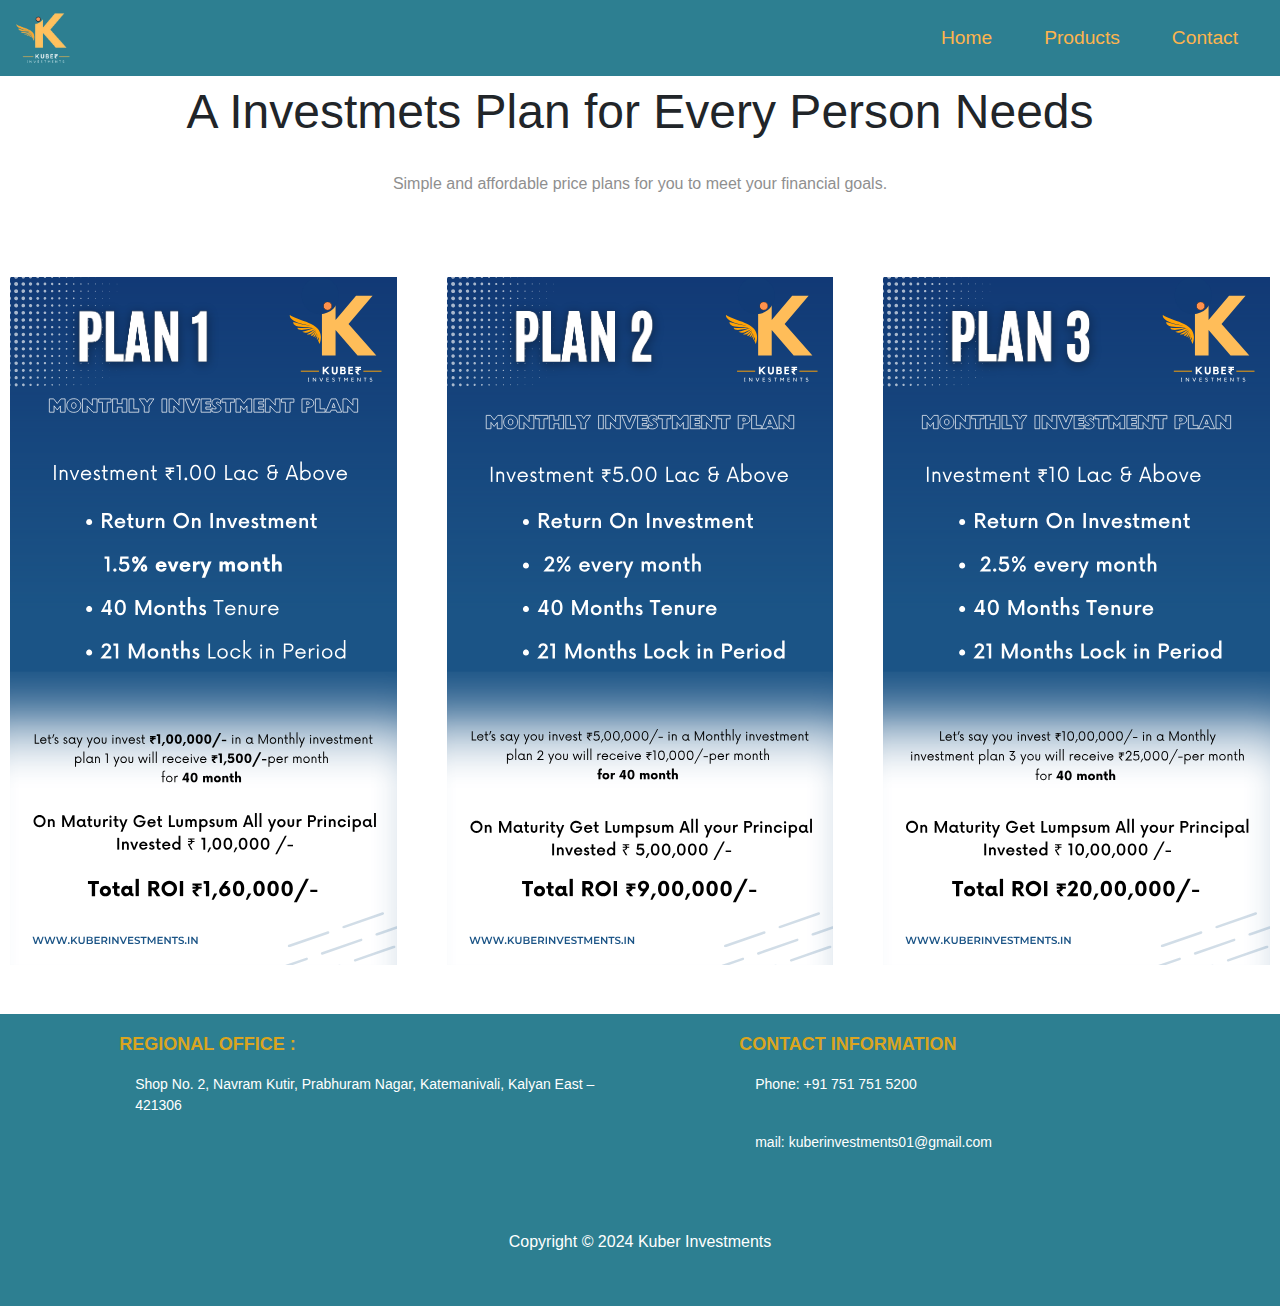
==== html/products.html @ 5bfbffd2 "website working" ====
<!DOCTYPE html>
<html lang="en">
<head>
    <meta charset="UTF-8">
    <meta name="viewport" content="width=device-width, initial-scale=1.0">
    <title>Products</title>
    <link href="../css/style.css" rel="stylesheet">
 
<!-- Bootstrap -->
<link rel="stylesheet" href="https://stackpath.bootstrapcdn.com/bootstrap/4.4.1/css/bootstrap.min.css" integrity="sha384-Vkoo8x4CGsO3+Hhxv8T/Q5PaXtkKtu6ug5TOeNV6gBiFeWPGFN9MuhOf23Q9Ifjh" crossorigin="anonymous">
<!-- Google Fonts -->
<link href="https://fonts.googleapis.com/css?family=Montserrat|Ubuntu&display=swap" rel="stylesheet">
<!-- Font awesome -->
<link rel="stylesheet" href="https://use.fontawesome.com/releases/v5.12.0/css/all.css" integrity="sha384-REHJTs1r2ErKBuJB0fCK99gCYsVjwxHrSU0N7I1zl9vZbggVJXRMsv/sLlOAGb4M" crossorigin="anonymous">
<!-- Bootstrap Java Query -->
<script src="https://code.jquery.com/jquery-3.4.1.slim.min.js" integrity="sha384-J6qa4849blE2+poT4WnyKhv5vZF5SrPo0iEjwBvKU7imGFAV0wwj1yYfoRSJoZ+n" crossorigin="anonymous"></script>
<script src="https://cdn.jsdelivr.net/npm/popper.js@1.16.0/dist/umd/popper.min.js" integrity="sha384-Q6E9RHvbIyZFJoft+2mJbHaEWldlvI9IOYy5n3zV9zzTtmI3UksdQRVvoxMfooAo" crossorigin="anonymous"></script>
<script src="https://stackpath.bootstrapcdn.com/bootstrap/4.4.1/js/bootstrap.min.js" integrity="sha384-wfSDF2E50Y2D1uUdj0O3uMBJnjuUD4Ih7YwaYd1iqfktj0Uod8GCExl3Og8ifwB6" crossorigin="anonymous"></script>    <script>
        // JavaScript to redirect to soon.html after 15 seconds
        // setTimeout(function(){
        //     window.location.href = "../KUBER/html/soon.html" // Redirects to soon.html
        // }, 10000);
    </script>
</head>
<body>
     <!-- Nav Bar -->
     <nav class="navbar navbar-expand-sm"> <!-- Added bg-dark for visibility -->
        <a class="navbar-brand" href="#">
            <img src="../images/ku.png" alt="Your Logo" style="height: 50px;"> <!-- Adjust the path and size -->
        </a>
        <button class="navbar-toggler" type="button" data-toggle="collapse" data-target="#navbarNav" aria-controls="navbarNav" aria-expanded="false" aria-label="Toggle navigation">
            <span class="navbar-toggler-icon"></span>
        </button>
        <div class="collapse navbar-collapse" id="navbarNav">
            <ul class="navbar-nav ml-auto">
                <li class="nav-item">
                  <a class="nav-link" href="../index.html" style="color: #FDB44D;"> Home</a>
                </li>   
                <li class="nav-item">
                  <a class="nav-link" href="#" style="color: #FDB44D;">Products</a>
                </li>
                <!-- <li class="nav-item">
                  <a class="nav-link" href="#about">About Us</a>
                </li> -->
                <li class="nav-item">
                    <a class="nav-link" href="#footer" style="color: #FDB44D;">Contact</a>
                  </li>
              </ul>
        </div>
    </nav>
   

   <!-- Pricing -->

  <section id="pricing" class="white-section">

    <h2 class="pricing-heading">A Investmets Plan for Every Person Needs</h2>
    <p>Simple and affordable price plans for you to meet your financial goals.</p>

    <div class="row">
      <div class="col-lg-4 col-md-6 pricing-column">
        <div class="banner-image-container">
            <img src="../images/plana.svg" alt="Person with megaphone" class="banner-image">
        </div>
        </div>
        <div class="col-lg-4 col-md-6 pricing-column">
            <div class="banner-image-container">
                <img src="../images/2.svg" alt="Person with megaphone" class="banner-image">
            </div>
            </div>
            <div class="col-lg-4 col-md-6 pricing-column">
                <div class="banner-image-container">
                    <img src="../images/3.svg" alt="Person with megaphone" class="banner-image">
                </div>
                </div>
    </div>


  </section>


    <div class="footer">
        <div class="footer-column">
            <h4>Regional Office :</h4>
            <p class="white-color">Shop No. 2, Navram Kutir, Prabhuram Nagar, Katemanivali, Kalyan East – 421306</p>
        </div>
        <div class="footer-column">
            <h4>Contact Information</h4>
            <p class="white-color"><i class="fa fa-phone"></i> Phone: +91 751 751 5200</p>
            <p class="white-color"><i class="fa fa-envelope"></i> mail: kuberinvestments01@gmail.com</p>
        </div>
        <!-- <div class="footer-column">
            <h4>Other Links</h4>
            <p><a href="#">News section</a></p>
            <p><a href="#">Resources</a></p>
            <p><a href="#">Disclaimer</a></p>
        </div> -->
     </div>
    <div class="footer copyright">
        <p class="white-color">Copyright © 2024 Kuber Investments</p>
    </div> 
    
    <script src="./script/script.js"></script>
</body>
</html>
---- css/style.css ----
/********************ID Tags**************/ 
/* #pricing{
  padding: 6.25rem;
} */


/******************Elements Tags******************/
body{
  font-family: 'Montserrat', sans-serif;
  text-align: center;


}
h1, h2, h3{
  font-family: "Montserrat-Bold",sans-serif;
  font-weight: bold;
}
p{
  padding: 1rem;
  color: #8f8f8f;

}

body .navbar {
    background-color: #2D7F91;
    color: #FDB44D; /* Change to any color you like */
}

body .navbar-dark .navbar-nav .nav-link {
    color: #FDB44D; /* Ensures this takes precedence over other similar styles */
}


/******************************************** Section *****************************************/
.color-section{
  background-color: #ff4c68;
    color: #fff;
}
.white-section{
    background-color: #ffff;
}
/* ***********************************Title******************************************* */

#title .container-fluid{
  padding: 3% 15% 7%;
  text-align: left;
}
.container{
  padding: 0;
}

.navbar{
  padding: 0 0 4.5rem;
}
.navbar-brand{
  font-family: "Ubuntu",sans-serif;
  font-size: 2.5rem;
  font-weight: bold;
}

.nav-item{
padding: 0 18px;
}
.nav-link{
  font-size: 1.2rem;
  font-family: "Montserrat-light", sans-serif;
}
.navbar {
    background-color: #FDB44D; /* Change to any color you like */
}

/* Navbar link colors */
.navbar-dark .navbar-nav .nav-link {
    color: #FDB44D; /* Change to any color you like */
}
.btn-download{
  margin: 5% 3% 5% 0;
}
.title-image{
  width: 60%;
  transform: rotate(25deg);
  position: absolute;
  right: 30%;
 }
 /************************************* Features *************************************/
 .features-paragraph{
   color: #8f8f8f;
 }
 .pt:hover {
     color: #ff4c68 !important;
 }
 .feature-box{
   padding: 4.5%;
 }
 .features-h3{
   font-size: 1.5rem;
 }
 .pad{
   padding-right: 0;
 }
 /* **********************Testimonials section ***********************************/
 .testimonials-heading{
   font-size: 3rem;
   line-height: 1.5;
 }
 .dog-image{
   border-radius: 100%;
   width: 10%;
   margin: 1.25rem;
 }
 .carousel-inner{
     padding: 7% 12%;
 }
 /******************************* Press Section *************************************/
.press-image{
  width: 15%;
  margin: 20px 20px 50px ;
}
/****************************** Pricing******************************************** */
.pricing-heading{
  font-size: 3rem;
  line-height: 1.5;
}
.pricing-h3{
  font-size: 1.5rem;
}
.price-button
{
  width: 100%;
}
.pricing-column{
  padding: 3% 2%;
}
/************************************************ cta ******************************************/

/****************************************** Footer ***********************************/
.footer-image{
  padding-left: 1rem;
}
/**************************************** @media query ************************************/

@media (max-width:1028px) {
  #title{
    text-align: center;
  }
  .title-image{
    position: static;
    transform: rotate(0);
  }

}



.white-section {
    background-color: #fff; /* Assuming a white background for the section */
    text-align: center;
  }
  
  .image-row {
    display: flex; /* This will line up your images in a row */
    justify-content: space-around; /* This will add space between the images */
    align-items: center; /* Aligns images vertically in the center */
    max-width: 1200px; /* Adjust based on your design needs */
    margin: 0 auto; /* Center the row */
  }
  
  .banner-image-container {
    flex: 0 0 auto; /* Do not grow or shrink, base size off content */
    padding: 10px; /* Optional: add padding around images */
  }
  
  .banner-image {
    max-width: 100%; /* Makes image responsive */
    height: auto; /* Maintain aspect ratio */
    max-height: 40%; /* Max height for the images */
  }

/* Footer Section */
.footer {
    background-color: #2D7F91;
    color: #DAA520; /* White text */
    display: flex;
    justify-content: center;
    padding: 20px; /* Spacing inside the footer */
    width: 100vw;
}

.footer-column {
    flex: 1; 
    padding-left: 8%;/* Basic flex grow to maintain structure */
}


.footer-column h4 {
    margin-bottom: 2px; /* Space below the heading */
    font-size: 18px; /* Heading font size */
    text-transform: uppercase; /* Uppercase letters for headings */
    font-weight: bold; /* Bold font weight for headings */
}

.footer-column p {
    font-size: 14px; /* Paragraph font size */
    margin-bottom: 5px; /* Space below each paragraph */
    line-height: 1.5; /* Line height for readability */
}

.footer-bottom {
    text-align: center; /* Center the text */
    border-top: 1px solid #ffffff; /* White top border */
    padding-top: 10px; /* Space above the text */
    font-size: 12px; /* Font size for copyright text */
    background-color: #00382E; /* Slightly darker background for contrast */
    color: #ffffff; /* White text */
}

/* Optional: Responsive adjustments */
@media (max-width: 768px) {
    .footer {
        flex-direction: column; /* Stack the columns vertically on small screens */
        text-align: center;
    }

    .footer-column {
        margin-bottom: 20px; /* Space between stacked columns */
    }
}
.white-color {
    color: #FFFFFF; /* Change this color to whatever you want */
}
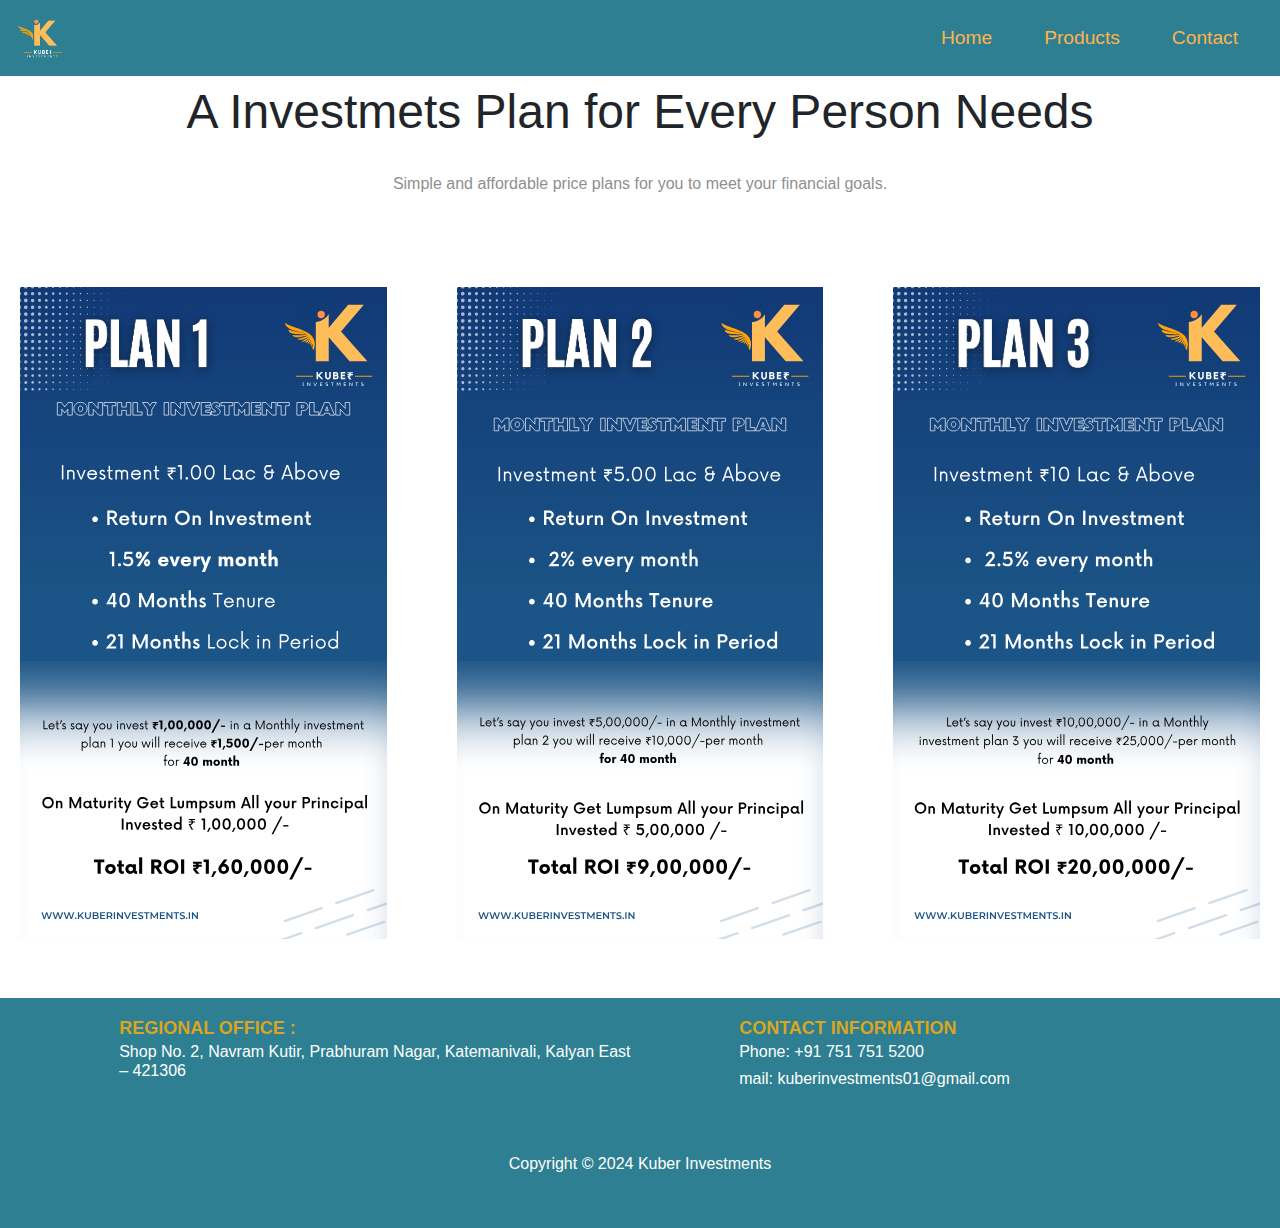
==== commit c0454bd5: "website complete" ====
--- a/html/products.html
+++ b/html/products.html
@@ -82,12 +82,12 @@
     <div class="footer">
         <div class="footer-column">
             <h4>Regional Office :</h4>
-            <p class="white-color">Shop No. 2, Navram Kutir, Prabhuram Nagar, Katemanivali, Kalyan East – 421306</p>
+            <h6 class="white-color">Shop No. 2, Navram Kutir, Prabhuram Nagar, Katemanivali, Kalyan East – 421306</h6>
         </div>
         <div class="footer-column">
             <h4>Contact Information</h4>
-            <p class="white-color"><i class="fa fa-phone"></i> Phone: +91 751 751 5200</p>
-            <p class="white-color"><i class="fa fa-envelope"></i> mail: kuberinvestments01@gmail.com</p>
+            <h6 class="white-color"><i class="fa fa-phone"></i> Phone: +91 751 751 5200</h6>
+            <h6 class="white-color"><i class="fa fa-envelope"></i> mail: kuberinvestments01@gmail.com</h6>
         </div>
         <!-- <div class="footer-column">
             <h4>Other Links</h4>
--- a/css/style.css
+++ b/css/style.css
@@ -167,7 +167,7 @@
   
   .banner-image-container {
     flex: 0 0 auto; /* Do not grow or shrink, base size off content */
-    padding: 10px; /* Optional: add padding around images */
+    padding: 20px; /* Optional: add padding around images */
   }
   
   .banner-image {
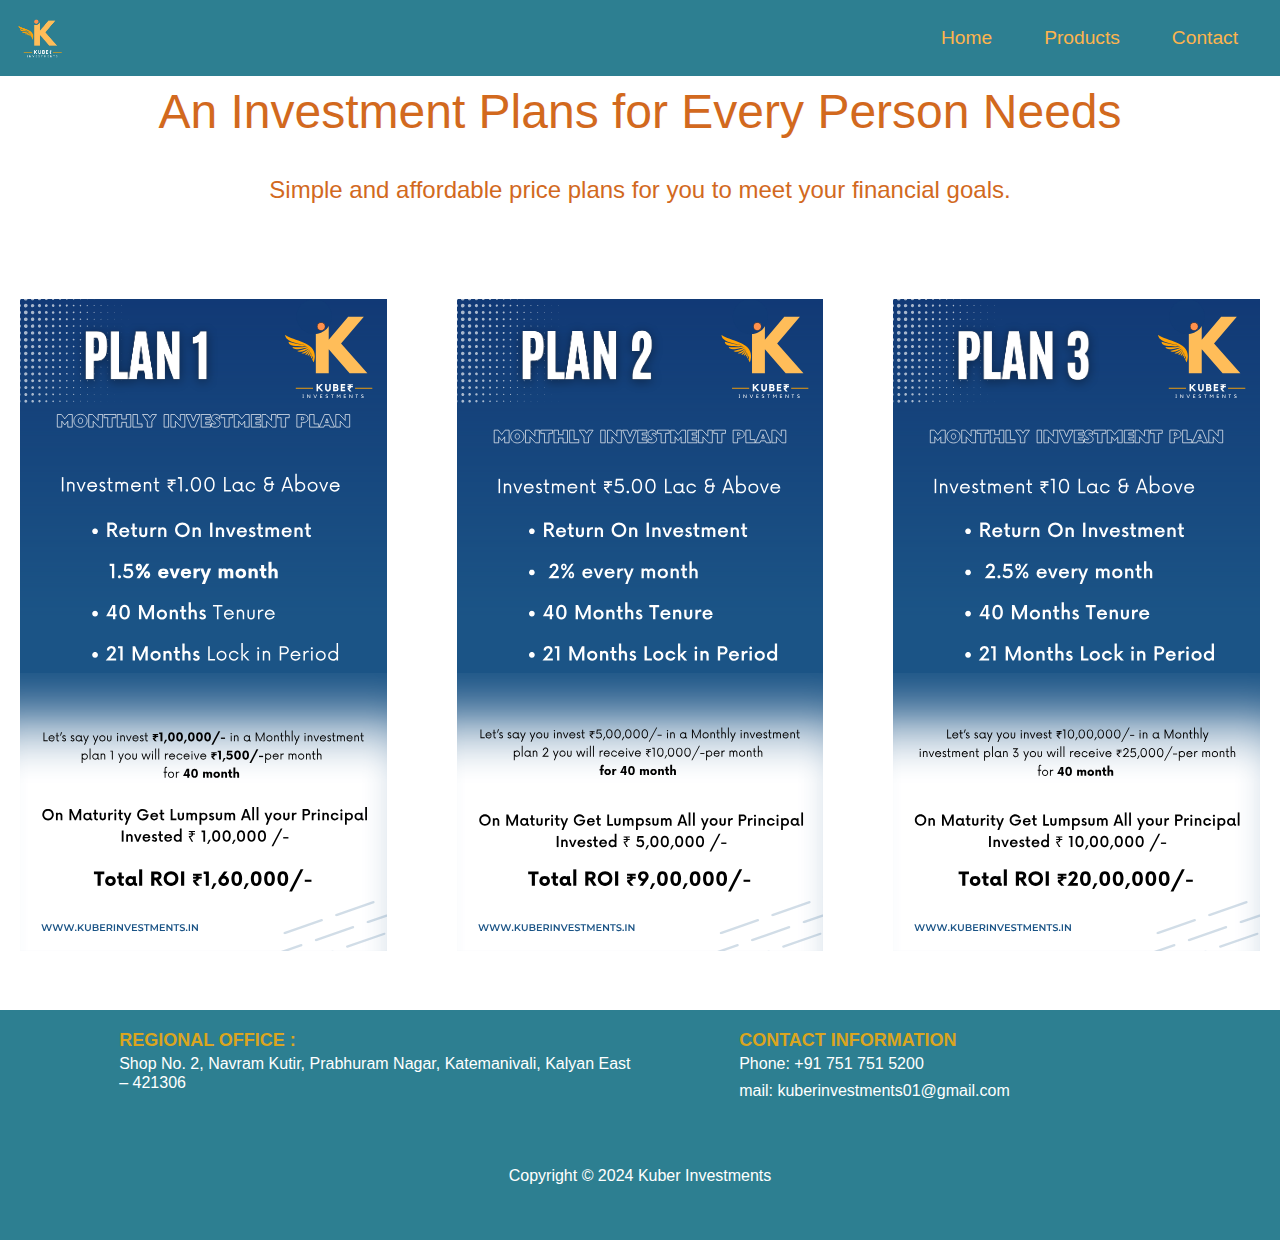
==== commit 837d52f4: "website complete" ====
--- a/html/products.html
+++ b/html/products.html
@@ -54,8 +54,8 @@
 
   <section id="pricing" class="white-section">
 
-    <h2 class="pricing-heading">A Investmets Plan for Every Person Needs</h2>
-    <p>Simple and affordable price plans for you to meet your financial goals.</p>
+    <h2 class="pricing-heading">An Investment Plans for Every Person Needs</h2>
+    <p class="testimonials-heading">Simple and affordable price plans for you to meet your financial goals.</p>
 
     <div class="row">
       <div class="col-lg-4 col-md-6 pricing-column">
--- a/css/style.css
+++ b/css/style.css
@@ -100,8 +100,9 @@
  }
  /* **********************Testimonials section ***********************************/
  .testimonials-heading{
-   font-size: 3rem;
+   font-size: 1.5rem;
    line-height: 1.5;
+   color: chocolate;
  }
  .dog-image{
    border-radius: 100%;
@@ -120,6 +121,7 @@
 .pricing-heading{
   font-size: 3rem;
   line-height: 1.5;
+  color: chocolate;
 }
 .pricing-h3{
   font-size: 1.5rem;
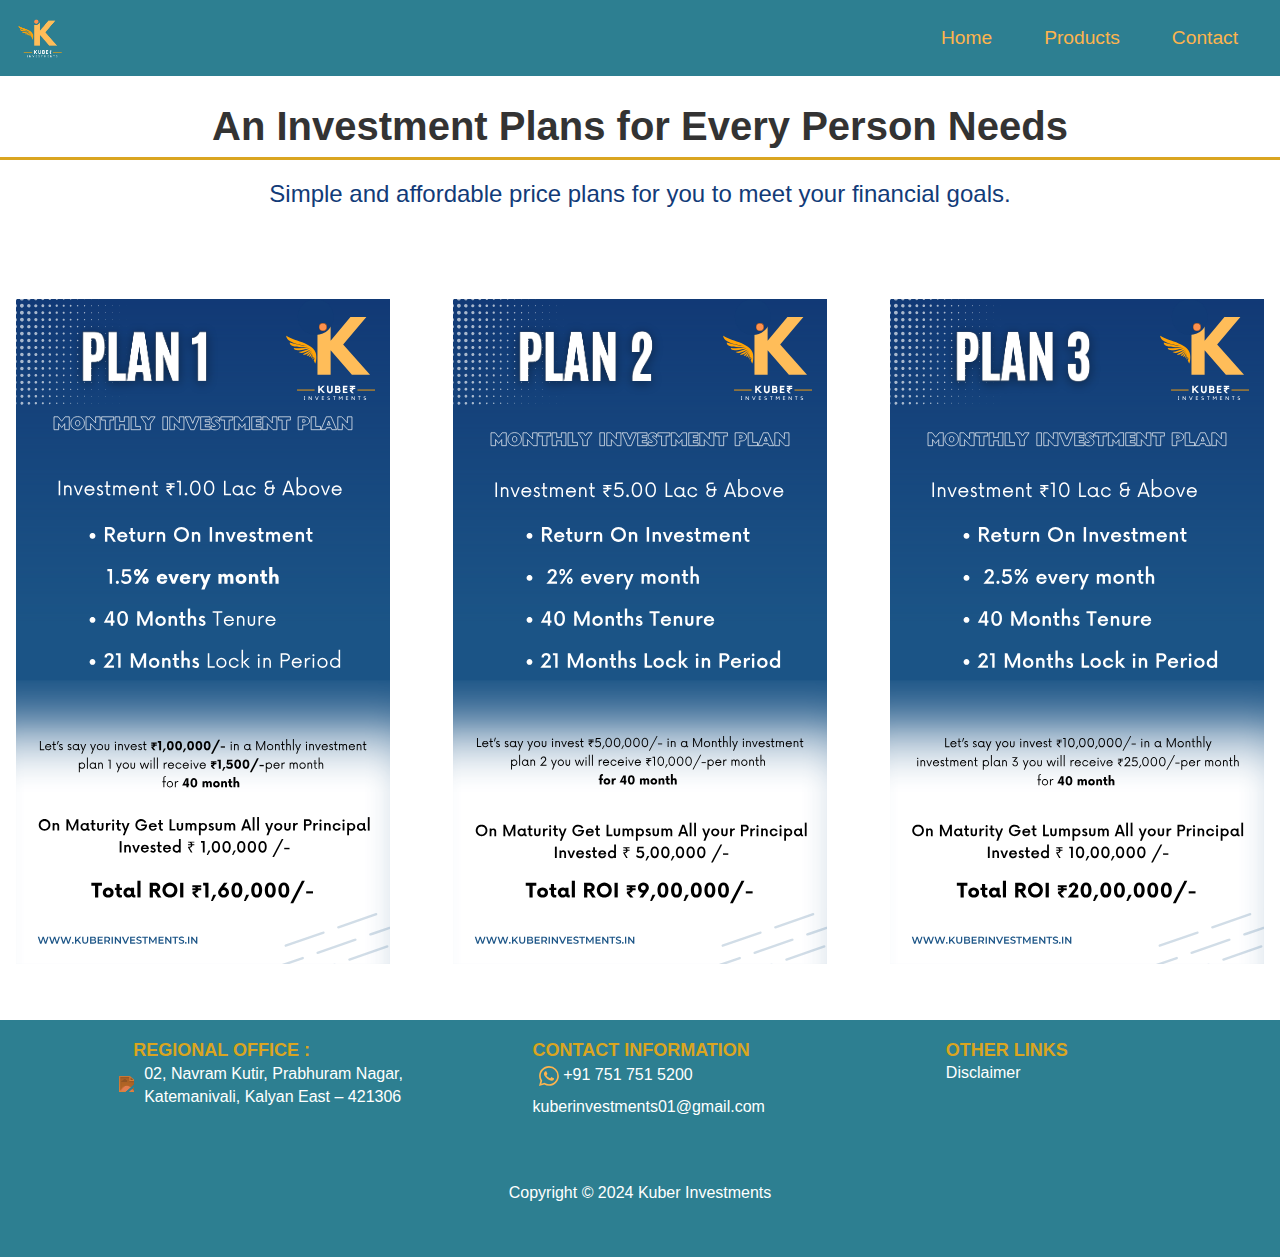
==== commit 61494557: "mobile complete" ====
--- a/html/products.html
+++ b/html/products.html
@@ -54,7 +54,7 @@
 
   <section id="pricing" class="white-section">
 
-    <h2 class="pricing-heading">An Investment Plans for Every Person Needs</h2>
+    <h2 class="company-name">An Investment Plans for Every Person Needs</h2>
     <p class="testimonials-heading">Simple and affordable price plans for you to meet your financial goals.</p>
 
     <div class="row">
@@ -79,26 +79,34 @@
   </section>
 
 
+  <section id="footer">
     <div class="footer">
         <div class="footer-column">
-            <h4>Regional Office :</h4>
-            <h6 class="white-color">Shop No. 2, Navram Kutir, Prabhuram Nagar, Katemanivali, Kalyan East – 421306</h6>
+            <h4 style="margin-left: 4.5%;">Regional Office :</h4>
+            <div class="location-info">
+              <img src="https://cdn.fundsindia.com/prelogin/images/location-pin.svg" alt="map-pin" width="15px" height="20px" style="filter: invert(67%) sepia(81%) saturate(358%) hue-rotate(345deg) brightness(97%) contrast(105%);">
+              <div class="address">
+                  <h6 class="white-color" style="margin-bottom: 0;">02, Navram Kutir, Prabhuram Nagar,</h6>
+                  <h6 class="white-color">Katemanivali, Kalyan East – 421306</h6>
+              </div>
+          </div>
+          </div>
+        <div class="footer-column">
+            <h4>Contact Information</h4>
+            <h6 class="white-color"><i class="fa fa-phone" style="color: #FDB44D;"></i><img class="fa fa-whatsapp" width="20px" height="26px" style="filter: invert(67%) sepia(81%) saturate(358%) hue-rotate(345deg) brightness(97%) contrast(105%); margin-left: 2%; font-weight: bold;" src="../images/whatsapp.svg"></i> +91 751 751 5200</h6>
+            <h6 class="white-color"><i class="fa fa-envelope" style="color: #FDB44D;"></i> kuberinvestments01@gmail.com</h6>
         </div>
         <div class="footer-column">
-            <h4>Contact Information</h4>
-            <h6 class="white-color"><i class="fa fa-phone"></i> Phone: +91 751 751 5200</h6>
-            <h6 class="white-color"><i class="fa fa-envelope"></i> mail: kuberinvestments01@gmail.com</h6>
+            <h4>Other Links</h4>
+            <h6 class="white-color"><a href="#" class="white-color">Disclaimer</a></p>
+            <!-- <p><a href="#">Resources</a></p>
+            <p><a href="#">Disclaimer</a></p> -->
         </div>
-        <!-- <div class="footer-column">
-            <h4>Other Links</h4>
-            <p><a href="#">News section</a></p>
-            <p><a href="#">Resources</a></p>
-            <p><a href="#">Disclaimer</a></p>
-        </div> -->
-     </div>
+    </div>
     <div class="footer copyright">
         <p class="white-color">Copyright © 2024 Kuber Investments</p>
-    </div> 
+    </div>
+    </section> 
     
     <script src="./script/script.js"></script>
 </body>
--- a/css/style.css
+++ b/css/style.css
@@ -102,7 +102,7 @@
  .testimonials-heading{
    font-size: 1.5rem;
    line-height: 1.5;
-   color: chocolate;
+   color: #123B78;
  }
  .dog-image{
    border-radius: 100%;
@@ -121,7 +121,7 @@
 .pricing-heading{
   font-size: 3rem;
   line-height: 1.5;
-  color: chocolate;
+  color: #123B78;
 }
 .pricing-h3{
   font-size: 1.5rem;
@@ -132,6 +132,26 @@
 }
 .pricing-column{
   padding: 3% 2%;
+}
+
+.company-name {
+  font-size: 2.5rem;
+  color: #333333;
+  font-weight: bold;
+  margin-top: 2%;
+  margin-bottom: 10px;
+  position: relative; /* Needed for positioning the pseudo-element */
+}
+
+.company-name::after {
+  content: ''; /* Creates a pseudo-element */
+  display: block; /* Makes it a block to fill the space */
+  width: 100%; /* Matches the element's full width */
+  height: 3px; /* Height of the underline */
+  background-color: #DAA520; /* Gold color */
+  position: absolute; /* Positions absolutely within the relative parent */
+  bottom: -10px; /* Position below the text */
+  left: 0; /* Aligns left to the container */
 }
 /************************************************ cta ******************************************/
 
@@ -169,7 +189,7 @@
   
   .banner-image-container {
     flex: 0 0 auto; /* Do not grow or shrink, base size off content */
-    padding: 20px; /* Optional: add padding around images */
+    padding: 4%; /* Optional: add padding around images */
   }
   
   .banner-image {
@@ -177,56 +197,79 @@
     height: auto; /* Maintain aspect ratio */
     max-height: 40%; /* Max height for the images */
   }
-
 /* Footer Section */
 .footer {
-    background-color: #2D7F91;
-    color: #DAA520; /* White text */
-    display: flex;
-    justify-content: center;
-    padding: 20px; /* Spacing inside the footer */
-    width: 100vw;
+  background-color: #2D7F91;
+  color: #DAA520; /* White text */
+  display: flex;
+  justify-content: center;
+  padding: 20px; /* Spacing inside the footer */
+  width: 100vw;
 }
 
 .footer-column {
-    flex: 1; 
-    padding-left: 8%;/* Basic flex grow to maintain structure */
+  flex: 1; 
+  padding-left: 8%;/* Basic flex grow to maintain structure */
 }
 
 
 .footer-column h4 {
-    margin-bottom: 2px; /* Space below the heading */
-    font-size: 18px; /* Heading font size */
-    text-transform: uppercase; /* Uppercase letters for headings */
-    font-weight: bold; /* Bold font weight for headings */
+  margin-bottom: 2px; /* Space below the heading */
+  font-size: 18px; /* Heading font size */
+  text-transform: uppercase; /* Uppercase letters for headings */
+  font-weight: bold; /* Bold font weight for headings */
 }
 
 .footer-column p {
-    font-size: 14px; /* Paragraph font size */
-    margin-bottom: 5px; /* Space below each paragraph */
-    line-height: 1.5; /* Line height for readability */
+  font-size: 14px; /* Paragraph font size */
+  margin-bottom: 5px; /* Space below each paragraph */
+  line-height: 1.5; /* Line height for readability */
 }
 
 .footer-bottom {
-    text-align: center; /* Center the text */
-    border-top: 1px solid #ffffff; /* White top border */
-    padding-top: 10px; /* Space above the text */
-    font-size: 12px; /* Font size for copyright text */
-    background-color: #00382E; /* Slightly darker background for contrast */
-    color: #ffffff; /* White text */
+  text-align: center; /* Center the text */
+  border-top: 1px solid #ffffff; /* White top border */
+  padding-top: 10px; /* Space above the text */
+  font-size: 12px; /* Font size for copyright text */
+  background-color: #00382E; /* Slightly darker background for contrast */
+  color: #ffffff; /* White text */
+}
+
+.location-info {
+  display: flex; /* Enables flexbox layout */
+  align-items: center; /* Vertically aligns items in the flex container */
+  margin-bottom: 5px; /* Optional: adds some space below the location info */
+}
+
+.location-info img {
+  margin-right: 10px; /* Adds space between the image and the address text */
+}
+
+.address {
+  display: flex; /* Stacks address lines vertically */
+  flex-direction: column; /* Aligns address info in a column */
+}
+
+.address h6 {
+  margin: 0; /* Removes default margins */
+  line-height: 1.4; /* Adjust line height for better readability */
+  color: white; /* Ensures text is white, can be moved to a class */
 }
 
 /* Optional: Responsive adjustments */
 @media (max-width: 768px) {
-    .footer {
-        flex-direction: column; /* Stack the columns vertically on small screens */
-        text-align: center;
-    }
-
-    .footer-column {
-        margin-bottom: 20px; /* Space between stacked columns */
-    }
-}
+  .footer {
+      flex-direction: column; /* Stack the columns vertically on small screens */
+      text-align: center;
+  }
+
+  .footer-column {
+      margin-bottom: 20px; /* Space between stacked columns */
+  }
+}
+
+
+
 .white-color {
     color: #FFFFFF; /* Change this color to whatever you want */
 }
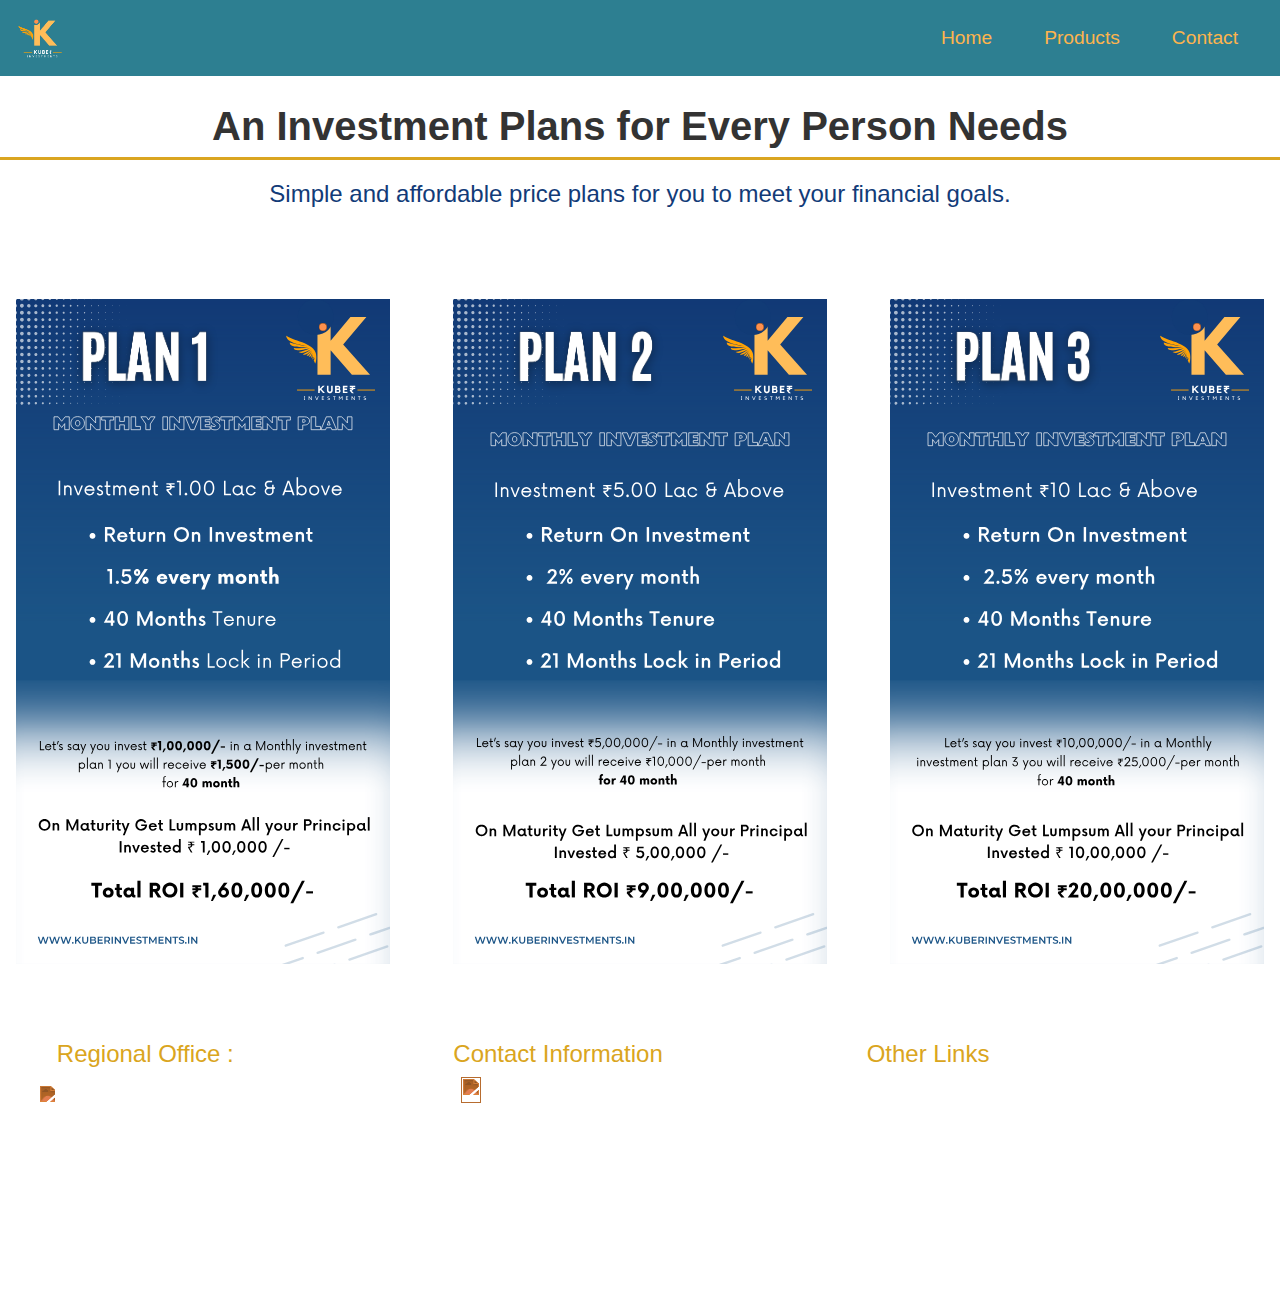
==== commit 28d279d3: "mobile complete" ====
--- a/html/products.html
+++ b/html/products.html
@@ -28,8 +28,10 @@
         <a class="navbar-brand" href="#">
             <img src="../images/ku.png" alt="Your Logo" style="height: 50px;"> <!-- Adjust the path and size -->
         </a>
-        <button class="navbar-toggler" type="button" data-toggle="collapse" data-target="#navbarNav" aria-controls="navbarNav" aria-expanded="false" aria-label="Toggle navigation">
-            <span class="navbar-toggler-icon"></span>
+        <button class="navbar-toggler" style="color: white;" type="button" data-toggle="collapse" data-target="#navbarNav" aria-controls="navbarNav" aria-expanded="false" aria-label="Toggle navigation">
+            <span class="navbar-toggler-icon">
+                <i class="fas fa-bars" style="color: #FDB44D;"></i>
+            </span>
         </button>
         <div class="collapse navbar-collapse" id="navbarNav">
             <ul class="navbar-nav ml-auto">
@@ -93,20 +95,18 @@
           </div>
         <div class="footer-column">
             <h4>Contact Information</h4>
-            <h6 class="white-color"><i class="fa fa-phone" style="color: #FDB44D;"></i><img class="fa fa-whatsapp" width="20px" height="26px" style="filter: invert(67%) sepia(81%) saturate(358%) hue-rotate(345deg) brightness(97%) contrast(105%); margin-left: 2%; font-weight: bold;" src="../images/whatsapp.svg"></i> +91 751 751 5200</h6>
-            <h6 class="white-color"><i class="fa fa-envelope" style="color: #FDB44D;"></i> kuberinvestments01@gmail.com</h6>
+            <h6 class="white-color"><i class="fa fa-phone" style="color: #FDB44D;"></i><img class="fa fa-whatsapp" width="20px" height="26px" style="filter: invert(67%) sepia(81%) saturate(358%) hue-rotate(345deg) brightness(97%) contrast(105%); margin-left: 2%; font-weight: bold;" src="./images/whatsapp.svg"></i> +91 751 751 5200</h6>
+            <h6 class="white-color"><i class="fa fa-envelope" style="color: #FDB44D;"></i> support@kuberinvestments.in</h6>
+            <h6 class="white-color"><i class="fa fa-envelope" style="color: #FDB44D;"></i> kuberinvestments01@gmail.comsss</h6>
         </div>
-        <div class="footer-column">
-            <h4>Other Links</h4>
-            <h6 class="white-color"><a href="#" class="white-color">Disclaimer</a></p>
-            <!-- <p><a href="#">Resources</a></p>
-            <p><a href="#">Disclaimer</a></p> -->
-        </div>
-    </div>
+      <div class="footer-column">
+        <h4>Other Links </h4>
+        <h6 class="white-color"><i class="fa fa-info" style="color: #FDB44D;"></i>     Disclaimer</h6>
+      </div>
     <div class="footer copyright">
         <p class="white-color">Copyright © 2024 Kuber Investments</p>
     </div>
-    </section> 
+    </section>
     
     <script src="./script/script.js"></script>
 </body>
--- a/css/style.css
+++ b/css/style.css
@@ -29,6 +29,13 @@
 body .navbar-dark .navbar-nav .nav-link {
     color: #FDB44D; /* Ensures this takes precedence over other similar styles */
 }
+
+.navbar-toggler-icon {
+  background-image: url("data:image/svg+xml,%3Csvg xmlns='http://www.w3.org/2000/svg' viewBox='0 0 30 30'%3E%3Cpath stroke='rgba%280, 0, 0, 0.5%29' stroke-width='2' stroke-linecap='round' stroke-miterlimit='10' d='M4 7h22M4 15h22M4 23h22'/%3E%3C/svg%3E");
+}
+
+
+
 
 
 /******************************************** Section *****************************************/
@@ -153,6 +160,21 @@
   bottom: -10px; /* Position below the text */
   left: 0; /* Aligns left to the container */
 }
+/* Media Query for Mobile Devices */
+@media (max-width: 768px) {
+
+  .company-name {
+      font-size: 2rem;
+      color: #333333;
+      font-weight: bold;
+      margin-bottom: 30px;
+      position: relative; /* Needed for positioning the pseudo-element */
+  }
+  .special-color {
+      color: #FDB44D; /* Change this color to whatever you want */
+  }
+
+}
 /************************************************ cta ******************************************/
 
 /****************************************** Footer ***********************************/
@@ -198,75 +220,101 @@
     max-height: 40%; /* Max height for the images */
   }
 /* Footer Section */
+/* Footer Section */
 .footer {
-  background-color: #2D7F91;
-  color: #DAA520; /* White text */
+  color: #DAA520;
   display: flex;
   justify-content: center;
-  padding: 20px; /* Spacing inside the footer */
+  flex-wrap: wrap; /* Ensures columns wrap in smaller screens */
+  padding: 20px;
   width: 100vw;
 }
 
 .footer-column {
-  flex: 1; 
-  padding-left: 8%;/* Basic flex grow to maintain structure */
-}
-
-
-.footer-column h4 {
-  margin-bottom: 2px; /* Space below the heading */
-  font-size: 18px; /* Heading font size */
-  text-transform: uppercase; /* Uppercase letters for headings */
-  font-weight: bold; /* Bold font weight for headings */
-}
-
-.footer-column p {
-  font-size: 14px; /* Paragraph font size */
-  margin-bottom: 5px; /* Space below each paragraph */
-  line-height: 1.5; /* Line height for readability */
+  flex: 1;
+  padding: 0 20px; /* Even padding on the sides to balance columns */
+  max-width: 100%; /* Prevent columns from overflowing */
+  text-align: left;
+}
+
+.footer-column h4, .footer-column h6 {
+  white-space: nowrap; /* Prevents text from wrapping into two lines */
+}
+
+.footer-column h6 {
+  font-size: 14px;
+  margin-bottom: 5px;
+  line-height: 1.5;
 }
 
 .footer-bottom {
-  text-align: center; /* Center the text */
-  border-top: 1px solid #ffffff; /* White top border */
-  padding-top: 10px; /* Space above the text */
-  font-size: 12px; /* Font size for copyright text */
-  background-color: #00382E; /* Slightly darker background for contrast */
-  color: #ffffff; /* White text */
+  text-align: center;
+  border-top: 1px solid #ffffff;
+  padding-top: 10px;
+  font-size: 12px;
+  background-color: #00382E;
+  color: #ffffff;
 }
 
 .location-info {
-  display: flex; /* Enables flexbox layout */
-  align-items: center; /* Vertically aligns items in the flex container */
-  margin-bottom: 5px; /* Optional: adds some space below the location info */
+  display: flex;
+  align-items: center;
+  margin-bottom: 5px;
 }
 
 .location-info img {
-  margin-right: 10px; /* Adds space between the image and the address text */
+  margin-right: 10px;
 }
 
 .address {
-  display: flex; /* Stacks address lines vertically */
-  flex-direction: column; /* Aligns address info in a column */
+  display: flex;
+  flex-direction: column;
 }
 
 .address h6 {
-  margin: 0; /* Removes default margins */
-  line-height: 1.4; /* Adjust line height for better readability */
-  color: white; /* Ensures text is white, can be moved to a class */
-}
-
-/* Optional: Responsive adjustments */
+  margin: 0;
+  line-height: 1.4;
+  color: white;
+}
+
+
+/* Optional: Responsive adjustments for mobile screens */
 @media (max-width: 768px) {
   .footer {
-      flex-direction: column; /* Stack the columns vertically on small screens */
+      flex-direction: column; /* Stack columns vertically */
+      align-items: center;
       text-align: center;
   }
 
   .footer-column {
-      margin-bottom: 20px; /* Space between stacked columns */
-  }
-}
+      margin-bottom: 20px;
+      padding-left: 0;
+      padding-right: 0;
+      text-align: center; /* Center text in smaller screens */
+      max-width: 100%;
+  }
+
+  .footer-column h4 {
+      font-size: 14px;
+  }
+
+  .footer-column h6 {
+      font-size: 12px;
+  }
+
+  .footer-bottom {
+      font-size: 10px;
+      padding-top: 10px;
+  }
+  .location-info {
+      justify-content: center; /* Center location info */
+  }
+
+  .location-info img {
+      margin-right: 5px; /* Smaller margin on mobile */
+  }
+}
+
 
 
 
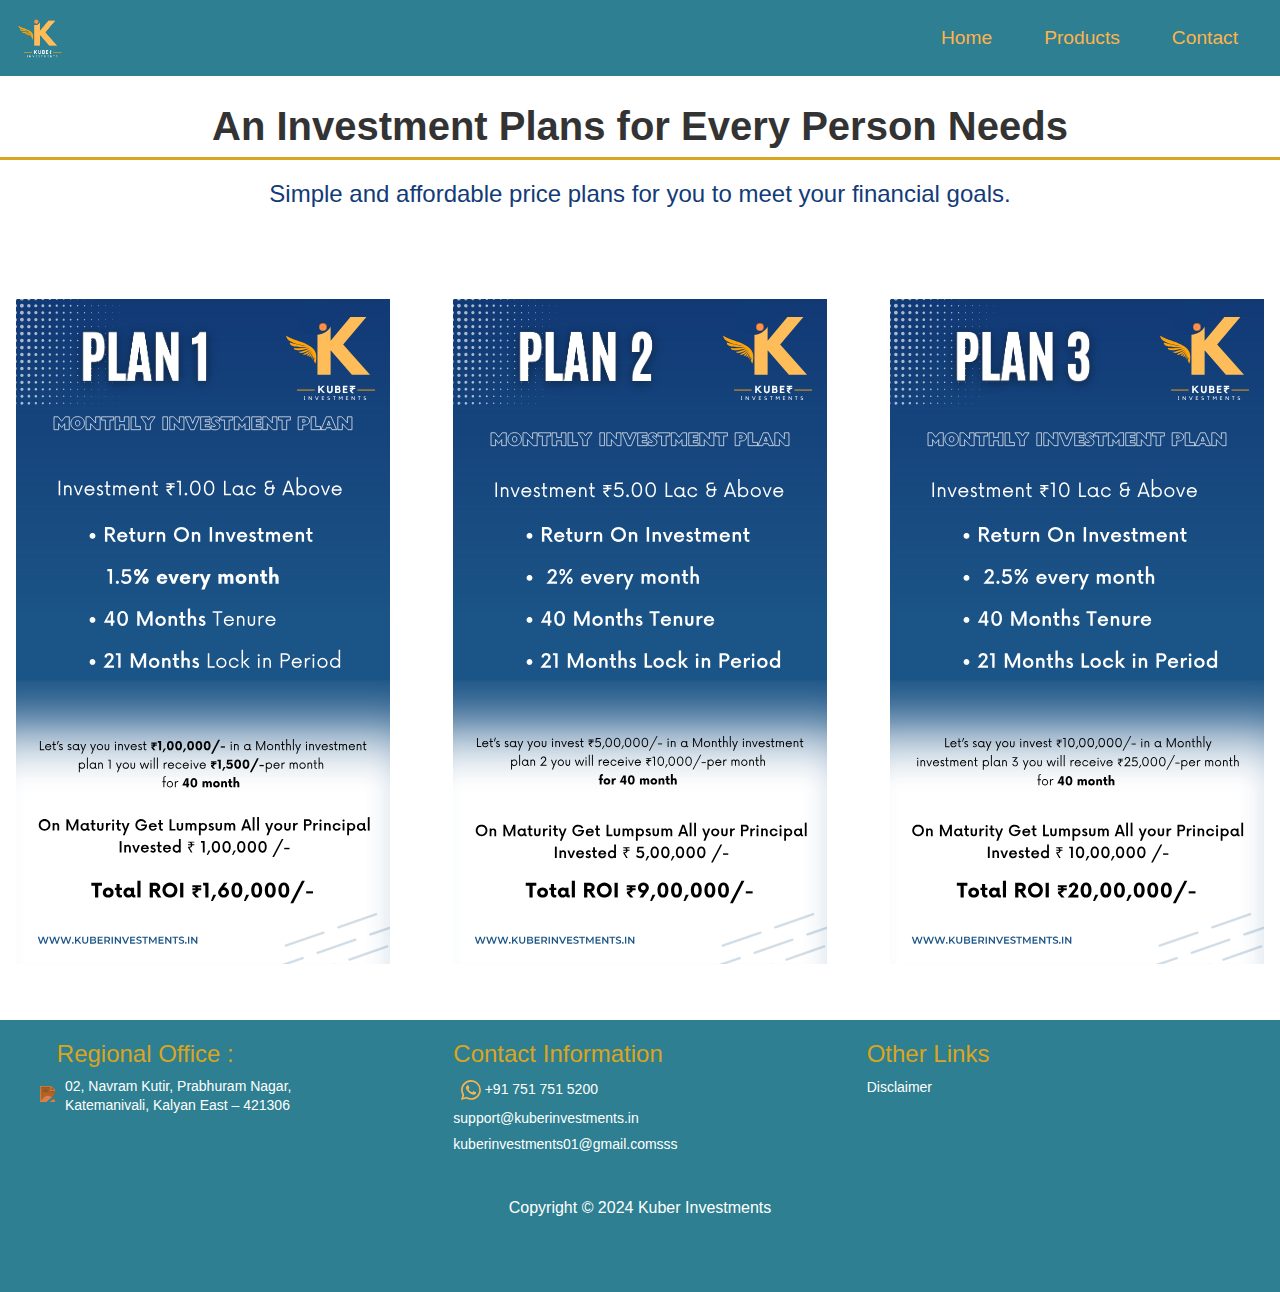
==== commit 64ba1338: "mobile complete" ====
--- a/html/products.html
+++ b/html/products.html
@@ -95,7 +95,7 @@
           </div>
         <div class="footer-column">
             <h4>Contact Information</h4>
-            <h6 class="white-color"><i class="fa fa-phone" style="color: #FDB44D;"></i><img class="fa fa-whatsapp" width="20px" height="26px" style="filter: invert(67%) sepia(81%) saturate(358%) hue-rotate(345deg) brightness(97%) contrast(105%); margin-left: 2%; font-weight: bold;" src="./images/whatsapp.svg"></i> +91 751 751 5200</h6>
+            <h6 class="white-color"><i class="fa fa-phone" style="color: #FDB44D;"></i><img class="fa fa-whatsapp" width="20px" height="26px" style="filter: invert(67%) sepia(81%) saturate(358%) hue-rotate(345deg) brightness(97%) contrast(105%); margin-left: 2%; font-weight: bold;" src="../images/whatsapp.svg"></i> +91 751 751 5200</h6>
             <h6 class="white-color"><i class="fa fa-envelope" style="color: #FDB44D;"></i> support@kuberinvestments.in</h6>
             <h6 class="white-color"><i class="fa fa-envelope" style="color: #FDB44D;"></i> kuberinvestments01@gmail.comsss</h6>
         </div>
--- a/css/style.css
+++ b/css/style.css
@@ -224,6 +224,7 @@
 .footer {
   color: #DAA520;
   display: flex;
+  background-color: #2D7F91;
   justify-content: center;
   flex-wrap: wrap; /* Ensures columns wrap in smaller screens */
   padding: 20px;
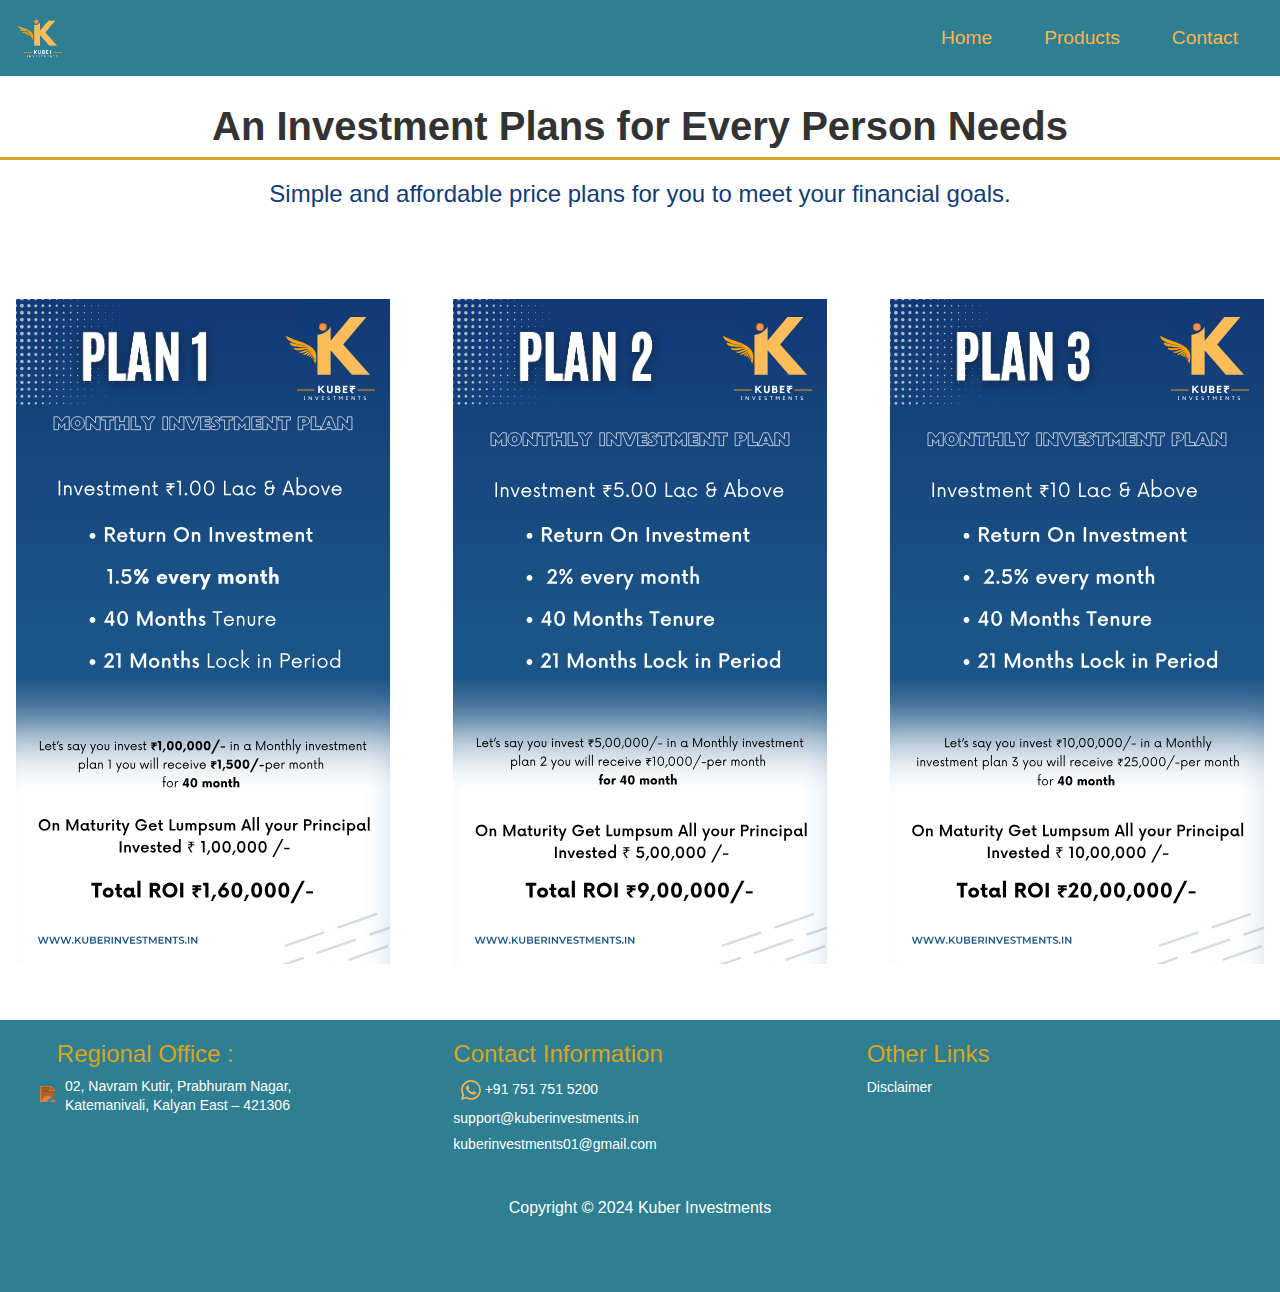
==== commit 9478aad4: "mobile complete" ====
--- a/html/products.html
+++ b/html/products.html
@@ -97,7 +97,7 @@
             <h4>Contact Information</h4>
             <h6 class="white-color"><i class="fa fa-phone" style="color: #FDB44D;"></i><img class="fa fa-whatsapp" width="20px" height="26px" style="filter: invert(67%) sepia(81%) saturate(358%) hue-rotate(345deg) brightness(97%) contrast(105%); margin-left: 2%; font-weight: bold;" src="../images/whatsapp.svg"></i> +91 751 751 5200</h6>
             <h6 class="white-color"><i class="fa fa-envelope" style="color: #FDB44D;"></i> support@kuberinvestments.in</h6>
-            <h6 class="white-color"><i class="fa fa-envelope" style="color: #FDB44D;"></i> kuberinvestments01@gmail.comsss</h6>
+            <h6 class="white-color"><i class="fa fa-envelope" style="color: #FDB44D;"></i> kuberinvestments01@gmail.com</h6>
         </div>
       <div class="footer-column">
         <h4>Other Links </h4>
